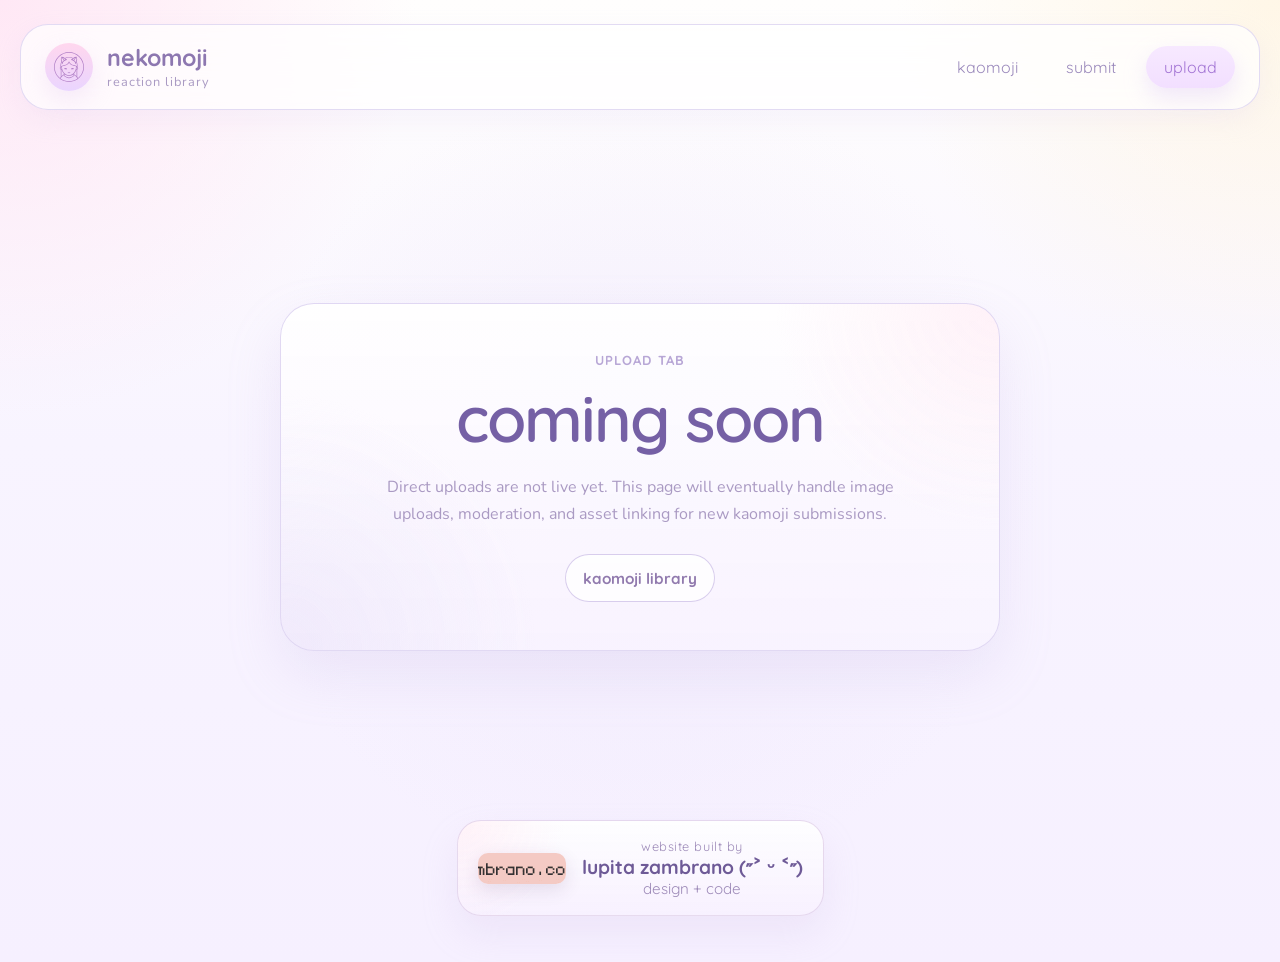
==== upload.html @ eebbb159 "redesign homepage, add upload page, and wire kaomoji submissions" ====
<!DOCTYPE html>
<html lang="en">
<head>
  <meta charset="UTF-8">
  <meta name="viewport" content="width=device-width, initial-scale=1.0">
  <title>Nekomoji Upload</title>
  <meta
    name="description"
    content="Nekomoji upload is coming soon."
  >
  <link rel="preconnect" href="https://fonts.googleapis.com">
  <link rel="preconnect" href="https://fonts.gstatic.com" crossorigin>
  <link
    href="https://fonts.googleapis.com/css2?family=Quicksand:wght@400;500;600;700&family=Nunito:wght@400;600;700;800&display=swap"
    rel="stylesheet"
  >
  <link rel="stylesheet" href="styles/main.css">
</head>
<body>
  <div class="page-shell">
    <header class="topbar" id="top">
      <a class="brand" href="index.html" aria-label="Nekomoji home">
        <span class="brand-mark" aria-hidden="true">
          <img class="brand-icon" src="assets/logo.svg" alt="">
        </span>
        <span class="brand-copy">
          <strong>nekomoji</strong>
          <span>reaction library</span>
        </span>
      </a>

      <nav class="topbar-links" aria-label="Primary">
        <a class="topbar-link" href="index.html">kaomoji</a>
        <a class="topbar-link" href="index.html">submit</a>
        <a class="topbar-link topbar-link-active" href="upload.html">upload</a>
      </nav>
    </header>

    <main class="coming-page">
      <section class="coming-card">
        <p class="coming-eyebrow">upload tab</p>
        <h1>coming soon</h1>
        <p class="coming-text">
          Direct uploads are not live yet. This page will eventually handle image uploads, moderation, and asset linking for new kaomoji submissions.
        </p>
        <div class="coming-actions">
          <a class="button-secondary modal-button" href="index.html">kaomoji library</a>
        </div>
      </section>
    </main>

    <footer class="site-footer">
      <a class="footer-badge" href="mailto:Itzalcontent@gmail.com" aria-label="Contact Lupita Zambrano by email">
        <img
          class="footer-badge-image"
          src="assets/lupita_z_88x31.gif"
          alt="Lupita Zambrano badge"
          width="88"
          height="31"
        >
        <span class="footer-badge-copy">
          <span class="footer-badge-kicker">website built by</span>
          <strong>lupita zambrano (˶˃ ᵕ ˂˶)</strong>
          <span>design + code</span>
        </span>
      </a>
    </footer>
  </div>
</body>
</html>
---- styles/main.css ----
:root {
  --bg: #fbf7ff;
  --panel: rgba(255, 255, 255, 0.78);
  --panel-strong: rgba(255, 255, 255, 0.92);
  --line: rgba(214, 203, 236, 0.72);
  --text: #7b679f;
  --muted: #aa9ac3;
  --pill-text: #8d79b0;
  --accent: #d7b8ef;
  --accent-strong: #c39ae8;
  --shadow: 0 20px 48px rgba(208, 191, 232, 0.2);
  --shadow-soft: 0 10px 26px rgba(211, 196, 234, 0.16);
  --radius-xl: 34px;
  --radius-lg: 24px;
  --radius-md: 18px;
  --radius-sm: 999px;
}

* {
  box-sizing: border-box;
}

html {
  scroll-behavior: smooth;
}

body {
  margin: 0;
  min-height: 100vh;
  font-family: "Nunito", sans-serif;
  color: var(--text);
  background:
    radial-gradient(circle at top left, rgba(255, 223, 242, 0.72), transparent 26%),
    radial-gradient(circle at top right, rgba(255, 241, 214, 0.56), transparent 24%),
    radial-gradient(circle at center, rgba(229, 220, 247, 0.3), transparent 50%),
    linear-gradient(180deg, #fffefd 0%, #f8f4ff 46%, #f6f0ff 100%);
}

a {
  color: inherit;
  text-decoration: none;
}

button,
input {
  font: inherit;
}

button {
  border: 0;
  background: transparent;
}

.sr-only {
  position: absolute;
  width: 1px;
  height: 1px;
  padding: 0;
  margin: -1px;
  overflow: hidden;
  clip: rect(0, 0, 0, 0);
  white-space: nowrap;
  border: 0;
}

.page-shell {
  width: min(1240px, calc(100% - 32px));
  margin: 0 auto;
  padding: 24px 0 36px;
}

.topbar {
  display: flex;
  align-items: center;
  justify-content: space-between;
  gap: 20px;
  margin-bottom: 42px;
  padding: 18px 24px;
  border: 1px solid rgba(222, 213, 242, 0.86);
  border-radius: 28px;
  background: rgba(255, 255, 255, 0.7);
  box-shadow: var(--shadow-soft);
  backdrop-filter: blur(16px);
}

.brand {
  display: inline-flex;
  align-items: center;
  gap: 14px;
}

.brand-mark {
  display: grid;
  place-items: center;
  width: 48px;
  height: 48px;
  border-radius: 50%;
  background: linear-gradient(180deg, #ffd7ee, #ead5ff);
  box-shadow: 0 10px 24px rgba(224, 193, 235, 0.3);
  overflow: hidden;
}

.brand-icon {
  width: 30px;
  height: 30px;
  display: block;
}

.brand-copy {
  display: grid;
  gap: 1px;
}

.brand-copy strong,
.topbar-link,
h1,
.pill,
.card-chip {
  font-family: "Quicksand", sans-serif;
}

.brand-copy strong {
  font-size: 1.45rem;
  font-weight: 700;
  color: #8d77b0;
}

.brand-copy span {
  font-size: 0.8rem;
  letter-spacing: 0.08em;
  text-transform: lowercase;
  color: var(--muted);
}

.topbar-links {
  display: inline-flex;
  align-items: center;
  gap: 12px;
  flex-wrap: wrap;
}

.topbar-link {
  border: 0;
  padding: 11px 18px;
  border-radius: var(--radius-sm);
  color: #9a88bb;
  background: transparent;
  font-size: 1rem;
  transition: background-color 160ms ease, color 160ms ease, box-shadow 160ms ease;
}

.topbar-link-active {
  color: #a274d4;
  background: linear-gradient(180deg, #f7e9ff, #f2dfff);
  box-shadow: 0 10px 22px rgba(220, 197, 245, 0.4);
}

.library-page {
  position: relative;
  padding: 16px 0 24px;
}

.coming-page {
  display: grid;
  place-items: center;
  min-height: calc(100vh - 260px);
  padding: 28px 0 18px;
}

.coming-card {
  width: min(100%, 720px);
  padding: 48px 36px;
  border: 1px solid rgba(222, 213, 242, 0.9);
  border-radius: 34px;
  background:
    radial-gradient(circle at top right, rgba(255, 233, 244, 0.62), transparent 28%),
    radial-gradient(circle at bottom left, rgba(229, 220, 247, 0.44), transparent 32%),
    linear-gradient(180deg, rgba(255, 255, 255, 0.9), rgba(248, 243, 255, 0.94));
  box-shadow: 0 24px 54px rgba(191, 173, 219, 0.18);
  text-align: center;
}

.library-page::before,
.library-page::after {
  content: "";
  position: absolute;
  z-index: -1;
  border-radius: 50%;
  filter: blur(8px);
}

.library-page::before {
  top: -18px;
  right: 24px;
  width: 220px;
  height: 220px;
  background: radial-gradient(circle, rgba(255, 230, 214, 0.58), transparent 65%);
}

.library-page::after {
  top: 120px;
  left: -40px;
  width: 180px;
  height: 180px;
  background: radial-gradient(circle, rgba(227, 215, 255, 0.46), transparent 66%);
}

.hero-copy {
  text-align: center;
  margin-bottom: 30px;
}

.eyebrow {
  margin: 0 0 12px;
  color: #b8a7d6;
  font-size: 0.95rem;
}

h1 {
  margin: 0;
  font-size: clamp(2.7rem, 5vw, 4.2rem);
  font-weight: 600;
  letter-spacing: -0.03em;
  color: #7560a5;
}

h2 {
  margin: 0;
  font-family: "Quicksand", sans-serif;
  font-size: clamp(1.8rem, 4vw, 2.4rem);
  font-weight: 600;
  letter-spacing: -0.02em;
  color: #7560a5;
}

.library-toolbar {
  display: grid;
  justify-items: center;
  gap: 18px;
  margin-bottom: 24px;
}

.search-field {
  width: min(100%, 420px);
}

.search-field input {
  width: 100%;
  min-height: 58px;
  padding: 0 24px;
  border-radius: var(--radius-sm);
  border: 1px solid rgba(214, 203, 236, 0.9);
  background: rgba(255, 255, 255, 0.92);
  color: var(--text);
  text-align: center;
  box-shadow: inset 0 1px 0 rgba(255, 255, 255, 0.95), var(--shadow-soft);
}

.search-field input::placeholder {
  color: #c8b9de;
}

.search-field input:focus-visible {
  outline: 2px solid rgba(195, 154, 232, 0.42);
  outline-offset: 3px;
}

.category-pills {
  display: flex;
  flex-wrap: wrap;
  justify-content: center;
  gap: 10px;
}

.pill {
  padding: 10px 18px;
  border-radius: var(--radius-sm);
  border: 1px solid rgba(215, 202, 239, 0.95);
  background: rgba(255, 255, 255, 0.74);
  color: var(--pill-text);
  font-size: 0.9rem;
  font-weight: 600;
  cursor: pointer;
  transition: transform 160ms ease, box-shadow 160ms ease, background-color 160ms ease;
}

.pill:hover,
.pill:focus-visible {
  transform: translateY(-1px);
  box-shadow: var(--shadow-soft);
}

.pill.active {
  color: #9c6dd3;
  background: linear-gradient(180deg, #efd9ff, #e7c9ff);
  box-shadow: 0 10px 22px rgba(214, 187, 244, 0.38);
}

.pill[data-tone="happy"].active {
  color: #b4873c;
  background: linear-gradient(180deg, #fff6bc, #ffea8f);
  box-shadow: 0 10px 22px rgba(245, 219, 126, 0.34);
}

.pill[data-tone="sad"].active {
  color: #5b78ba;
  background: linear-gradient(180deg, #dde9ff, #cddcff);
  box-shadow: 0 10px 22px rgba(181, 200, 242, 0.34);
}

.library-total {
  width: 100%;
  margin: 0;
  color: #b39fce;
  font-size: 0.92rem;
  text-align: left;
}

.gallery-grid {
  display: grid;
  grid-template-columns: repeat(6, minmax(0, 1fr));
  gap: 14px;
}

.kaomoji-card {
  display: grid;
  justify-items: center;
  gap: 14px;
  min-height: 98px;
  padding: 18px 14px 14px;
  border-radius: 28px;
  border: 1px solid rgba(255, 255, 255, 0.68);
  box-shadow: 0 8px 18px rgba(223, 212, 244, 0.1);
  cursor: pointer;
  transition: transform 180ms ease, box-shadow 180ms ease, filter 180ms ease;
}

.kaomoji-card:hover,
.kaomoji-card:focus-visible {
  transform: translateY(-2px);
  box-shadow: 0 14px 28px rgba(209, 193, 234, 0.18);
  filter: saturate(1.04);
}

.kaomoji-card:focus-visible {
  outline: 2px solid rgba(160, 130, 204, 0.34);
  outline-offset: 3px;
}

.kaomoji-card[data-tone="happy"],
.kaomoji-card[data-tone="embarrassed"] {
  background: linear-gradient(180deg, #fff8bf, #fff0a8);
}

.kaomoji-card[data-tone="sad"],
.kaomoji-card[data-tone="surprised"] {
  background: linear-gradient(180deg, #d9e8ff, #cfdcff);
}

.kaomoji-card[data-tone="love"] {
  background: linear-gradient(180deg, #ffe1f1, #ffd7ed);
}

.kaomoji-card[data-tone="angry"] {
  background: linear-gradient(180deg, #ffdede, #ffd3d3);
}

.kaomoji-card[data-tone="nervous"] {
  background: linear-gradient(180deg, #ffeecf, #ffe4b6);
}

.kaomoji-card[data-tone="sleepy"],
.kaomoji-card[data-tone="smug"],
.kaomoji-card[data-tone="waving"],
.kaomoji-card[data-tone="cat"],
.kaomoji-card[data-tone="confused"] {
  background: linear-gradient(180deg, #efe7ff, #e5ddff);
}

.card-expression {
  display: grid;
  place-items: center;
  min-height: 44px;
  color: #92633c;
  font-size: clamp(1.45rem, 2vw, 2rem);
  font-weight: 700;
  line-height: 1.1;
  text-align: center;
}

.kaomoji-card[data-tone="sad"] .card-expression,
.kaomoji-card[data-tone="surprised"] .card-expression,
.kaomoji-card[data-tone="sleepy"] .card-expression,
.kaomoji-card[data-tone="smug"] .card-expression,
.kaomoji-card[data-tone="waving"] .card-expression,
.kaomoji-card[data-tone="cat"] .card-expression,
.kaomoji-card[data-tone="confused"] .card-expression {
  color: #5d78be;
}

.kaomoji-card[data-tone="love"] .card-expression {
  color: #db5f97;
}

.kaomoji-card[data-tone="angry"] .card-expression {
  color: #d7624e;
}

.kaomoji-card[data-tone="nervous"] .card-expression {
  color: #c3813f;
}

.card-chip {
  padding: 6px 14px;
  border-radius: var(--radius-sm);
  background: rgba(255, 255, 255, 0.58);
  color: rgba(148, 125, 116, 0.9);
  font-size: 0.74rem;
  font-weight: 700;
  letter-spacing: 0.04em;
  text-transform: uppercase;
}

.kaomoji-card[data-tone="sad"] .card-chip,
.kaomoji-card[data-tone="surprised"] .card-chip,
.kaomoji-card[data-tone="sleepy"] .card-chip,
.kaomoji-card[data-tone="smug"] .card-chip,
.kaomoji-card[data-tone="waving"] .card-chip,
.kaomoji-card[data-tone="cat"] .card-chip,
.kaomoji-card[data-tone="confused"] .card-chip {
  color: #7088c7;
}

.kaomoji-card[data-tone="love"] .card-chip {
  color: #d9659b;
}

.kaomoji-card[data-tone="angry"] .card-chip {
  color: #d46b5e;
}

.kaomoji-card[data-tone="nervous"] .card-chip {
  color: #d08a45;
}

.gallery-empty {
  grid-column: 1 / -1;
  padding: 28px;
  border-radius: 24px;
  background: rgba(255, 255, 255, 0.72);
  border: 1px dashed rgba(214, 203, 236, 0.92);
  color: var(--muted);
  text-align: center;
}

.site-footer {
  display: flex;
  justify-content: center;
  padding: 28px 0 10px;
}

.footer-badge {
  display: inline-flex;
  align-items: center;
  gap: 16px;
  padding: 18px 20px;
  border-radius: 24px;
  border: 1px solid rgba(221, 204, 231, 0.7);
  background:
    radial-gradient(circle at top left, rgba(255, 227, 239, 0.42), transparent 28%),
    linear-gradient(180deg, rgba(255, 255, 255, 0.88), rgba(247, 241, 255, 0.92));
  box-shadow: 0 18px 36px rgba(197, 177, 223, 0.18);
}

.footer-badge-image {
  display: block;
  width: 88px;
  height: 31px;
  border-radius: 10px;
  box-shadow: 0 6px 18px rgba(76, 45, 88, 0.12);
  flex: 0 0 auto;
}

.footer-badge-copy {
  display: grid;
  gap: 2px;
  line-height: 1.15;
  justify-items: center;
  text-align: center;
}

.footer-badge-kicker,
.footer-badge-copy span,
.footer-badge-copy strong {
  font-family: "Quicksand", sans-serif;
}

.footer-badge-kicker,
.footer-badge-copy span {
  color: #9d8ab8;
}

.footer-badge-kicker {
  font-size: 0.8rem;
  letter-spacing: 0.04em;
}

.footer-badge-copy strong {
  color: #6e5a97;
  font-size: 1.2rem;
  font-weight: 700;
}

.footer-badge-copy span:last-child {
  font-size: 0.95rem;
}

.button-primary,
.button-secondary {
  border: 0;
  cursor: pointer;
}

.button-primary {
  color: #fff;
  background: linear-gradient(180deg, #d3aef2, #bc8fe9);
  box-shadow: 0 10px 22px rgba(198, 161, 237, 0.38);
}

.button-secondary {
  color: #917aae;
  background: rgba(255, 255, 255, 0.86);
  box-shadow: inset 0 0 0 1px rgba(214, 203, 236, 0.95);
}

.modal-button {
  display: inline-flex;
  align-items: center;
  justify-content: center;
  min-height: 48px;
  padding: 0 18px;
  border-radius: var(--radius-sm);
  font-family: "Quicksand", sans-serif;
  font-size: 0.95rem;
  font-weight: 700;
}

.modal-shell[hidden] {
  display: none;
}

.modal-shell {
  position: fixed;
  inset: 0;
  z-index: 30;
  display: grid;
  place-items: center;
  padding: 18px;
}

.modal-backdrop {
  position: absolute;
  inset: 0;
  background: rgba(114, 93, 154, 0.2);
  backdrop-filter: blur(8px);
}

.submit-modal {
  position: relative;
  z-index: 1;
  width: min(100%, 620px);
  padding: 28px;
  border: 1px solid rgba(222, 213, 242, 0.95);
  border-radius: 30px;
  background:
    radial-gradient(circle at top right, rgba(255, 235, 245, 0.84), transparent 26%),
    linear-gradient(180deg, rgba(255, 255, 255, 0.97), rgba(249, 244, 255, 0.97));
  box-shadow: 0 30px 60px rgba(172, 149, 209, 0.22);
}

.modal-close {
  position: absolute;
  top: 14px;
  right: 14px;
  width: 38px;
  height: 38px;
  border-radius: 50%;
  color: #9e88c4;
  font-size: 1.6rem;
  cursor: pointer;
}

.modal-copy {
  margin-bottom: 18px;
}

.modal-eyebrow {
  margin: 0 0 8px;
  color: #b8a7d6;
  font-size: 0.8rem;
  font-weight: 700;
  letter-spacing: 0.08em;
  text-transform: uppercase;
}

.coming-eyebrow {
  margin: 0 0 10px;
  color: #b8a7d6;
  font-family: "Quicksand", sans-serif;
  font-size: 0.82rem;
  font-weight: 700;
  letter-spacing: 0.08em;
  text-transform: uppercase;
}

.coming-text {
  width: min(100%, 54ch);
  margin: 16px auto 0;
  color: var(--muted);
  line-height: 1.7;
  font-size: 1rem;
}

.coming-actions {
  display: flex;
  justify-content: center;
  margin-top: 26px;
}

.modal-text {
  margin: 10px 0 0;
  color: var(--muted);
  line-height: 1.6;
}

.submit-form {
  display: grid;
  gap: 14px;
}

.form-field {
  display: grid;
  gap: 8px;
}

.form-field span {
  color: #8f7aad;
  font-family: "Quicksand", sans-serif;
  font-size: 0.92rem;
  font-weight: 700;
}

.form-field input,
.form-field select,
.form-field textarea {
  width: 100%;
  border: 1px solid rgba(214, 203, 236, 0.95);
  border-radius: 18px;
  background: rgba(255, 255, 255, 0.94);
  color: var(--text);
  padding: 14px 16px;
  resize: vertical;
  box-shadow: inset 0 1px 0 rgba(255, 255, 255, 0.95);
}

.form-field textarea {
  min-height: 104px;
}

.form-field input:focus-visible,
.form-field select:focus-visible,
.form-field textarea:focus-visible {
  outline: 2px solid rgba(195, 154, 232, 0.42);
  outline-offset: 3px;
}

.form-turnstile {
  padding: 16px 18px;
  border: 1px dashed rgba(214, 203, 236, 0.98);
  border-radius: 20px;
  background: rgba(251, 248, 255, 0.95);
}

.form-turnstile span {
  display: block;
  margin-bottom: 6px;
  color: #8f7aad;
  font-family: "Quicksand", sans-serif;
  font-size: 0.92rem;
  font-weight: 700;
}

.form-turnstile p,
.form-feedback {
  margin: 0;
  color: var(--muted);
  line-height: 1.6;
}

.form-feedback {
  min-height: 24px;
  font-size: 0.95rem;
}

.form-feedback.is-error {
  color: #c66c7d;
}

.form-feedback.is-success {
  color: #7b8c45;
}

.form-actions {
  display: flex;
  justify-content: flex-end;
  gap: 10px;
}

@media (max-width: 1180px) {
  .gallery-grid {
    grid-template-columns: repeat(4, minmax(0, 1fr));
  }
}

@media (max-width: 860px) {
  .page-shell {
    width: min(100% - 20px, 1240px);
    padding-top: 14px;
  }

  .topbar {
    flex-direction: column;
    align-items: flex-start;
    margin-bottom: 28px;
  }

  .library-total {
    text-align: center;
  }

  .gallery-grid {
    grid-template-columns: repeat(2, minmax(0, 1fr));
  }

  .submit-modal {
    padding: 22px;
  }

  .footer-badge {
    width: min(100%, 520px);
  }

  .coming-card {
    padding: 40px 28px;
  }
}

@media (max-width: 560px) {
  .topbar {
    padding: 16px;
  }

  .topbar-links {
    width: 100%;
  }

  .topbar-link {
    flex: 1 1 0;
    text-align: center;
  }

  .search-field {
    width: 100%;
  }

  .gallery-grid {
    grid-template-columns: 1fr;
  }

  .submit-modal {
    padding: 20px 16px 16px;
  }

  .form-actions {
    flex-direction: column-reverse;
  }

  .form-actions .modal-button {
    width: 100%;
  }

  .footer-badge {
    flex-direction: column;
    align-items: flex-start;
    padding: 16px;
  }

  .coming-card {
    padding: 30px 18px;
  }
}
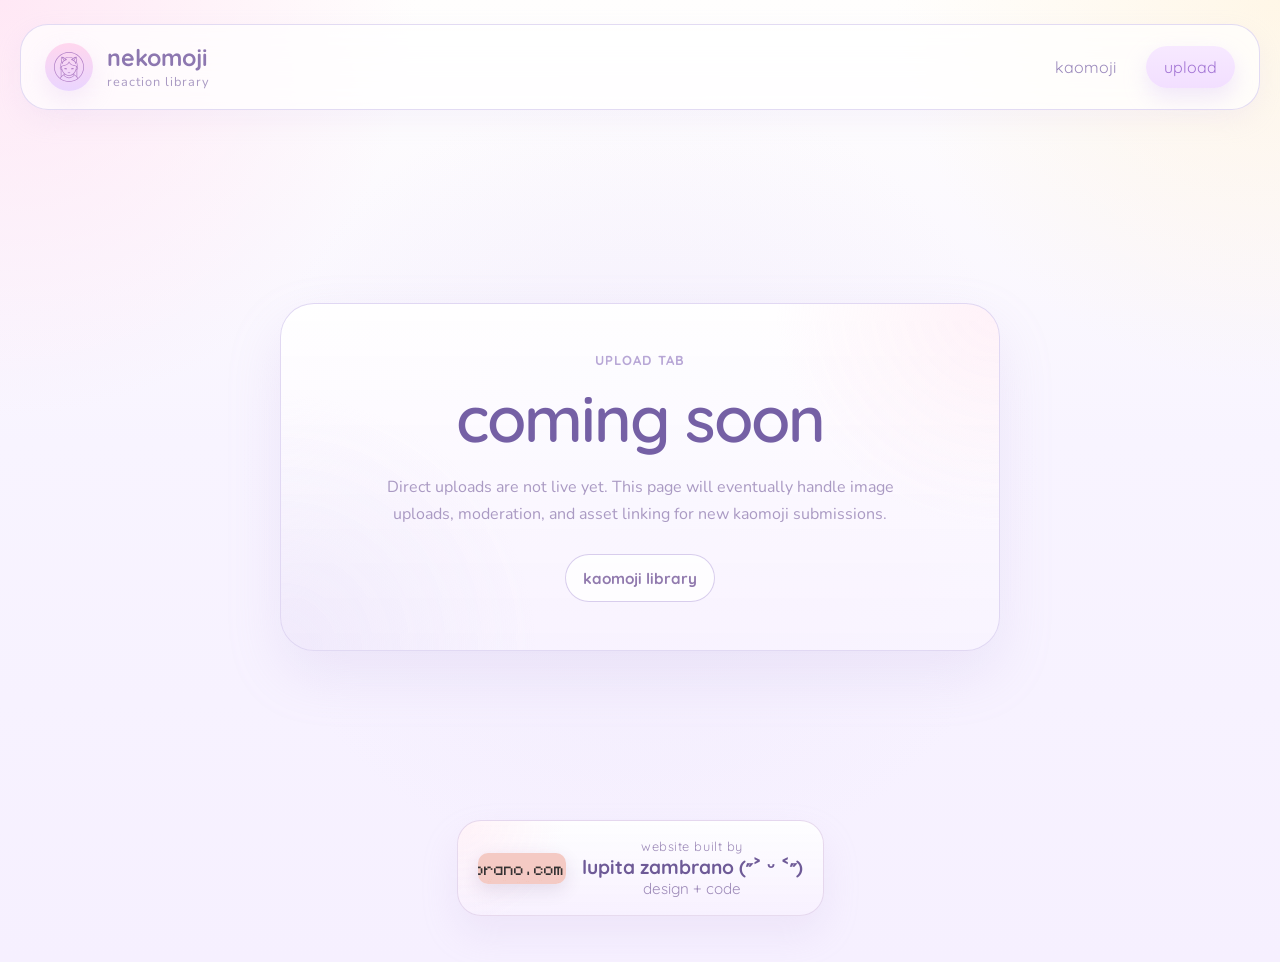
==== commit 47b36818: "maybe another time" ====
--- a/upload.html
+++ b/upload.html
@@ -31,7 +31,8 @@
 
       <nav class="topbar-links" aria-label="Primary">
         <a class="topbar-link" href="index.html">kaomoji</a>
-        <a class="topbar-link" href="index.html">submit</a>
+        <!-- Submit flow is temporarily disabled until moderation storage is ready. -->
+        <!-- <a class="topbar-link" href="index.html">submit</a> -->
         <a class="topbar-link topbar-link-active" href="upload.html">upload</a>
       </nav>
     </header>
--- a/styles/main.css
+++ b/styles/main.css
@@ -790,9 +790,32 @@
   }
 
   .footer-badge {
-    flex-direction: column;
-    align-items: flex-start;
+    flex-direction: row;
+    flex-wrap: wrap;
+    justify-content: center;
+    align-items: center;
     padding: 16px;
+    gap: 12px;
+  }
+
+  .footer-badge-image {
+    width: 88px;
+    height: 31px;
+  }
+
+  .footer-badge-copy {
+    min-width: 0;
+    flex: 1 1 220px;
+  }
+
+  .footer-badge-copy strong {
+    font-size: 1.05rem;
+    line-height: 1.2;
+    text-wrap: balance;
+  }
+
+  .footer-badge-copy span:last-child {
+    font-size: 0.9rem;
   }
 
   .coming-card {
